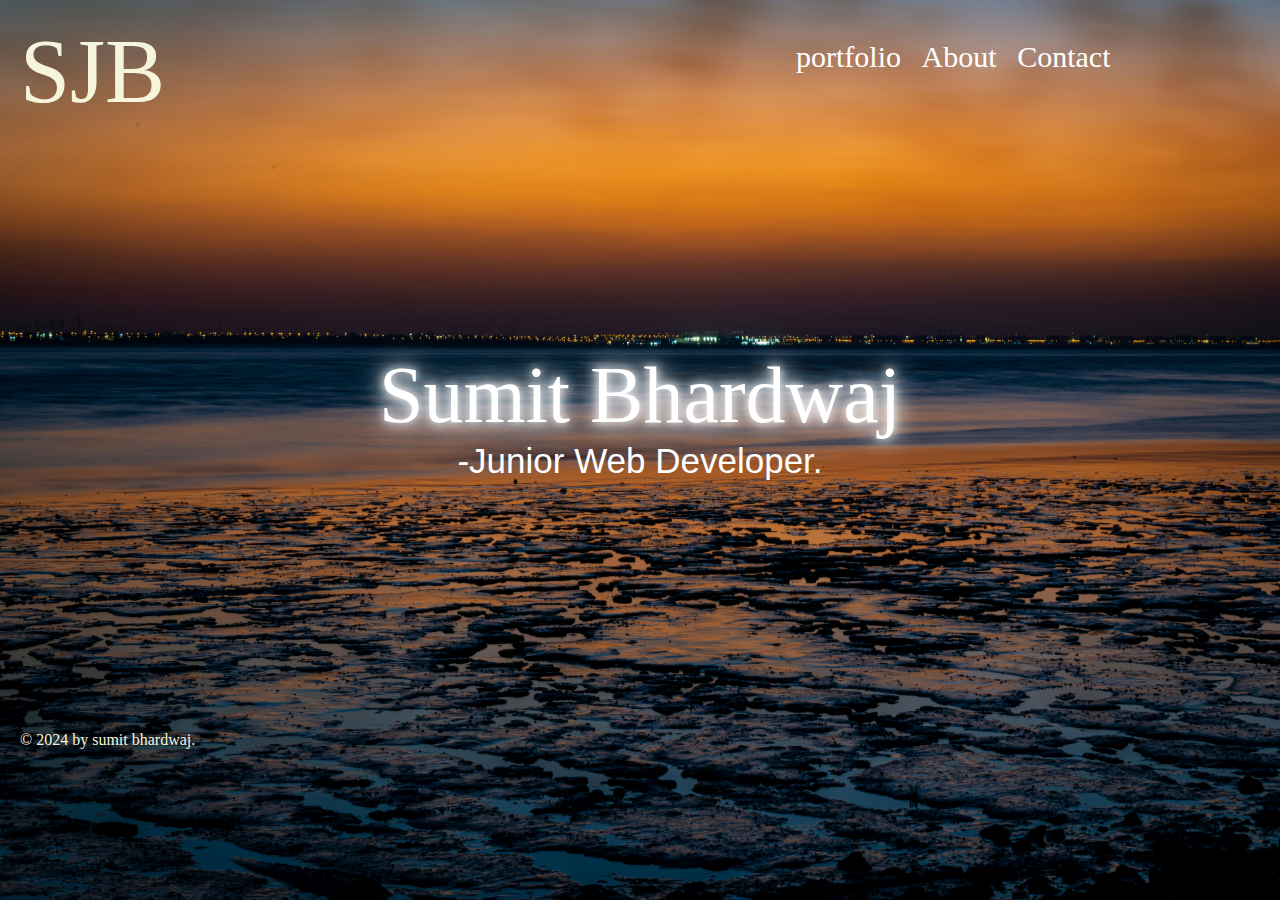
==== index.html @ 51306f23 "Add files via upload" ====
<!DOCTYPE html>
<html lang="en">

<head>
    <meta charset="UTF-8">
    <meta name="viewport" content="width=device-width, initial-scale=1.0">
    <title>Document</title>
    <link rel="stylesheet" href="https://cdnjs.cloudflare.com/ajax/libs/font-awesome/6.7.1/css/all.min.css"
        integrity="sha512-5Hs3dF2AEPkpNAR7UiOHba+lRSJNeM2ECkwxUIxC1Q/FLycGTbNapWXB4tP889k5T5Ju8fs4b1P5z/iB4nMfSQ=="
        crossorigin="anonymous" referrerpolicy="no-referrer" />
    <link rel="stylesheet" href="style.css">
</head>

<body class="backg">

    <div class="nav">
        <div class="logo"><label>SJB</label></div>
        <div class="iin">
            <ul>
                <a href="portfolio.html">portfolio</a>
                <a href="about.html">About</a>
                <a href="contact.html">Contact</a>
            </ul>
        </div>
        <div class="icon">
            <a href="https://www.instagram.com/sumit_bhardwaj_7?igsh=MTFkdzNjN3ZmOXk3cQ=="><i
                    class="fa-brands fa-instagram"></i></a>
            <a href="https://www.facebook.com/share/9JbZngZKGmXXkaht/"> <i class="fa-brands fa-facebook"></i></a>
        </div>
    </div>


    <div class="section">
        <div class="name">Sumit Bhardwaj</div>

    </div>

    <div class="dev">-Junior Web Developer.</div>



    <p class="cp">
        © 2024 by sumit bhardwaj.</p>
</body>

</html>
---- style.css ----
body, html {
    margin: 0;
    padding: 0;
    height: 100%;
}

.backg {
    height: 100vh; 
    background-image: url('optical-chemist-PG1NrnwhOnU-unsplash.jpg'); 
    background-size: cover; 
    background-repeat: no-repeat;
    background-position: center; 

   
}

.nav
{
    
    height: 150px;
    display: flex;
    justify-content: left;
   
}
.logo{
    color: beige;
    font-size: 90px;
    padding: 20px;
    width: 100vh;
    font-family: 
    

    
}

.iin{
font-size: 40px;
text-decoration: none;

width:40%;
text-decoration: none;

}
ul{
    display: flex;
    justify-content:space-evenly;
text-decoration: none;   
}

a{
    text-decoration: none;
    font-size: 30px;
    color: rgb(255, 255, 255);
   
}
.icon{
 
 font-size: 45px;
 display: flex;
 justify-content:space-evenly;
 color: beige;
 padding: 25px;
 width: 10%;

 
}




.section{
    

    margin-top: 200px;
    display: flex;
    justify-content:space-evenly;
    
}
.name{


    font-size: 80px;
    text-align: center;
    text-shadow: 0 0 10px rgb(255, 255, 255), 0 0 20px rgb(255, 255, 255), 0 0 30px rgb(255, 255, 255);
    font-family: ;
    color: rgb(255, 255, 255);

}
.dev{
    
    font-size: 35px;
    text-align: center;
    font-family: sans-serif; 
    color: rgb(255, 255, 255);


}

.cp{
    color: beige;
    margin-top: 250px;
    margin-left: 20PX;
}



/* about us */
.con{
    
    height: 92%;
    display: flex;
    justify-content: space-evenly;
    
    backdrop-filter: blur(3px);
    border-radius: 56px;
}
.sec{
    
    height:90%;
    width: 100vh;

}

.sec2{
    
    height:;
    width: 50vh;
    height: 70%; 
    border-radius: 54px;
    opacity: 0.9;
    margin-top: 130px;
    border: 1px solid white;
    

    background-image: url(' WhatsApp Image 2024-12-04 at 20.52.16_3b6dc765.jpg'); 
    background-size: cover; 
    background-repeat: no-repeat;
    background-position: center; 


}


#bio{
    font-size: 57px;
    color: aliceblue;
    text-align: center;
    text-shadow: 0 0 10px rgb(255, 255, 255), 0 0 20px rgb(255, 255, 255), 0 0 30px rgb(255, 255, 255);

}

#reel{
    padding: 20px;
    color: beige;
    font-size: 24px;
    font-weight: 200;
    font-family: Georgia, 'Times New Roman', Times, serif;
}

.foot{
color: black;
background-color: beige;
display: flex;
font-size: 16px;
justify-content: center;
height: 20px;
margin: 20px;

}








/*contact*/



.contact-container {
    max-width: 800px;
    margin: 50px auto;
    padding: 20px;
    background: rgba(255, 255, 255, 0.2);
    border-radius: 20px;
    box-shadow: 0 0 20px rgba(0, 0, 0, 0.3);
    backdrop-filter: blur(5px);
    
}

.contact-container h1 {
    text-align: center;
    font-size: 50px;
    color: beige;
    text-shadow: 0 0 10px rgb(255, 255, 255), 0 0 20px rgb(255, 255, 255);
    margin-bottom: 10px;
}

.contact-container p {
    text-align: center;
    font-size: 18px;
    color: beige;
    margin-bottom: 30px;

}

.contact-form {
    display: flex;
    flex-direction: column;
    gap: 20px;
    height: ;
    margin: 0px;
}

.contact-form label {
    font-size: 20px;
    color: white;
    font-weight: 600;
}

.contact-form input,
.contact-form textarea {
    width: 100%;
    padding: 10px;
    border: 1px solid rgba(255, 255, 255, 0.5);
    border-radius: 10px;
    background: rgba(255, 255, 255, 0.1);
    color: white;
    font-size: 16px;
    font-family: inherit;
}

.contact-form input::placeholder,
.contact-form textarea::placeholder {
    color: rgba(255, 255, 255, 0.7);
}

.contact-form input:focus,
.contact-form textarea:focus {
    outline: none;
    border: 1px solid beige;
}

.contact-form button {
    padding: 10px 20px;
    font-size: 18px;
    font-weight: 600;
    border: none;
    border-radius: 10px;
    background: beige;
    color: black;
    cursor: pointer;
    transition: background 0.3s ease-in-out;
    
}

.contact-form button:hover {
    background: rgb(255, 200, 100);
}

.cpo{
    color: black;
    margin: 0px;
    background-color: beige;
    text-align: center;
}




/* portfolio */


.portfolio-section {
    text-align: center;
    padding: 50px 20px;
    color: white;
}

.portfolio-section h1 {
    font-size: 50px;
    color: beige;
    text-shadow: 0 0 10px rgba(255, 255, 255, 0.7);
    margin-bottom: 10px;
}

.portfolio-section p {
    font-size: 18px;
    margin-bottom: 30px;
    color: white;
}

.portfolio-container {
    display: flex;
    justify-content: center;
    flex-wrap: wrap;
    gap: 30px;
}

.portfolio-card {
    width: 300px;
    background: rgba(255, 255, 255, 0.1);
    border: 1px solid rgba(255, 255, 255, 0.3);
    border-radius: 20px;
    padding: 20px;
    text-align: left;
    color: white;
    box-shadow: 0 0 15px rgba(0, 0, 0, 0.2);
    transition: transform 0.3s ease, box-shadow 0.3s ease;
}

.portfolio-card:hover {
    transform: scale(1.05);
    box-shadow: 0 0 25px rgba(255, 255, 255, 0.5);
}

.portfolio-card h2 {
    font-size: 24px;
    margin-bottom: 10px;
    color: beige;
}

.portfolio-card p {
    font-size: 16px;
    margin-bottom: 20px;
    color: rgba(255, 255, 255, 0.8);
}

.btn {
    display: inline-block;
    padding: 10px 20px;
    font-size: 16px;
    font-weight: bold;
    color: black;
    background: beige;
    border-radius: 10px;
    text-decoration: none;
    transition: background 0.3s ease;
}

.btn:hover {
    background: rgb(255, 200, 100);
}
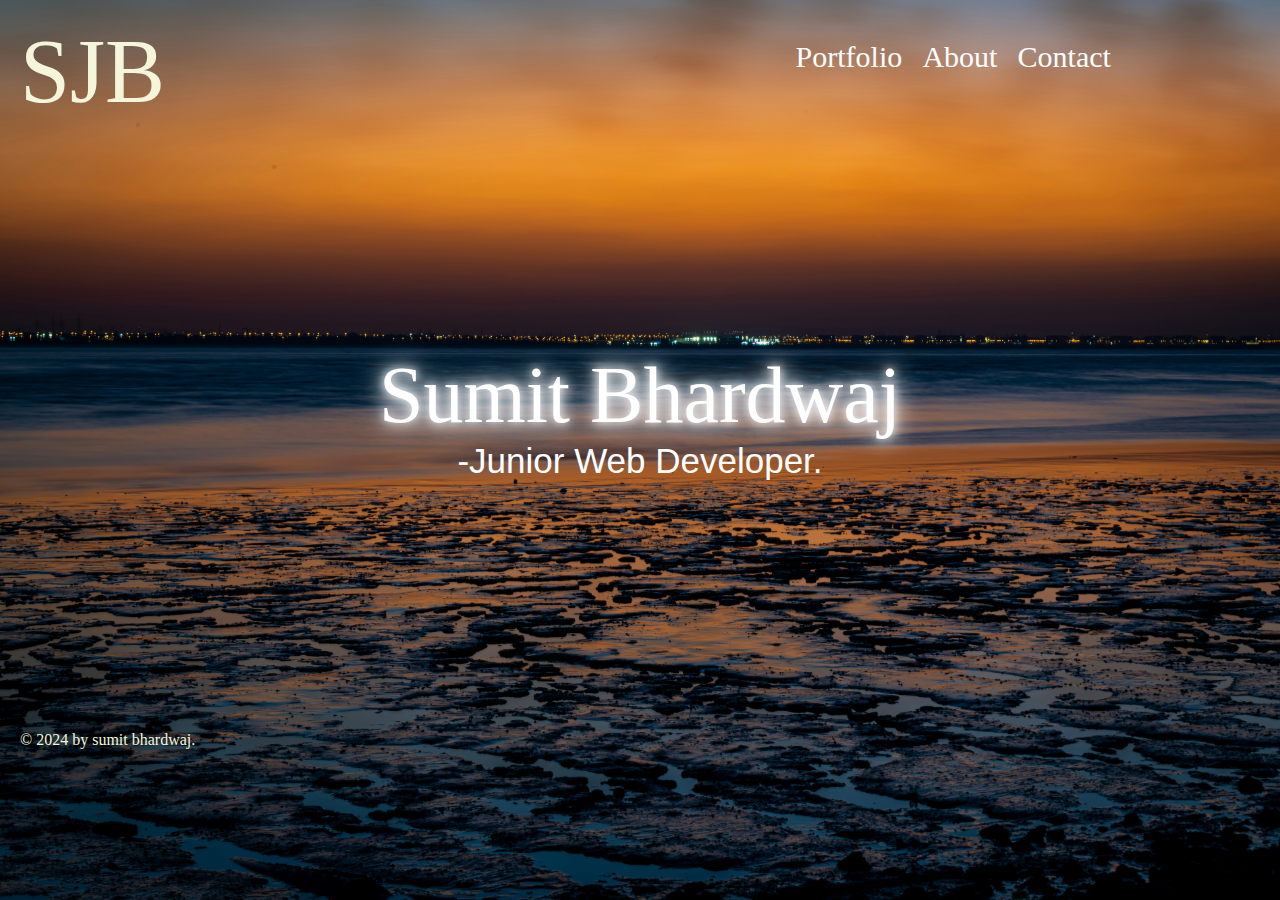
==== commit 066175c9: "Update index.html" ====
--- a/index.html
+++ b/index.html
@@ -17,7 +17,7 @@
         <div class="logo"><label>SJB</label></div>
         <div class="iin">
             <ul>
-                <a href="portfolio.html">portfolio</a>
+                <a href="portfolio.html">Portfolio</a>
                 <a href="about.html">About</a>
                 <a href="contact.html">Contact</a>
             </ul>
@@ -43,4 +43,4 @@
         © 2024 by sumit bhardwaj.</p>
 </body>
 
-</html>+</html>
--- a/style.css
+++ b/style.css
@@ -340,6 +340,153 @@
     transition: background 0.3s ease;
 }
 
+
+
+
+
+
+
+@media (max-width:450px){
+    
+.backg {
+    height: 100vh;
+    background-image: url('optical-chemist-PG1NrnwhOnU-unsplash.jpg');
+    background-size: cover;
+    background-repeat: no-repeat;
+    background-position: center;
+
+
+}
+
+.nav {
+
+    height: 140px;
+    display: ;
+    justify-content: left;
+    
+    display: flex;
+    justify-content: space-evenly;
+    
+
+
+
+}
+
+.logo {
+    color: beige;
+    font-size: 50px;
+    padding: 20px;
+    width: 100px;
+    font-family:;
+
+    height: 170px;
+    
+    text-shadow: 0 0 10px rgb(255, 255, 255), 0 0 20px rgb(255, 255, 255), 0 0 30px rgb(255, 255, 255);
+    
+    
+
+
+
+}
+   
+
+.iin {
+    font-size: 10px;
+    text-decoration: none;
+    height: 210px;
+    width: 200px;
+    text-decoration: none;
+    
+
+    
+}
+
+ul {
+   
+    
+    
+    display: flex;
+    flex-direction: column;
+    width: 130px;
+    
+    text-align: center;
+    
+}
+
+a {
+    text-decoration: none;
+    font-size: 20px;
+    font-family: 'Gill Sans', 'Gill Sans MT', Calibri, 'Trebuchet MS', sans-serif;
+    color: rgb(255, 255, 255);
+    
+    
+
+}
+
+
+.name {
+
+
+    font-size: 40px;
+    text-align: center;
+    text-shadow: 0 0 10px rgb(255, 255, 255), 0 0 20px rgb(255, 255, 255), 0 0 30px rgb(255, 255, 255);
+    font-family: ;
+    color: rgb(255, 255, 255);
+
+}
+
+.dev{
+    font-size: 20px;
+}
+.icon {
+
+    font-size: 45px;
+    display: flex;
+    justify-content: space-evenly;
+    flex-direction: column;
+    color: beige;
+    padding: 25px;
+    width: 20px;
+    
+    
+    border-radius: 
+    height: 160px;
+
+
+}
+#win2{
+    margin-top:10px;
+   
+    
+    padding: 5px;
+    
+    
+}
+#win3{
+   
+margin-top: 10px;
+}
+#win1{
+    
+    
+
+    border-radius: 50px;
+    padding: 10px;
+    
+}
+
+.cp{
+    margin-top: 150px;
+
+}
+}
+
+    
+
+
+    
+
+
 .btn:hover {
     background: rgb(255, 200, 100);
 }
